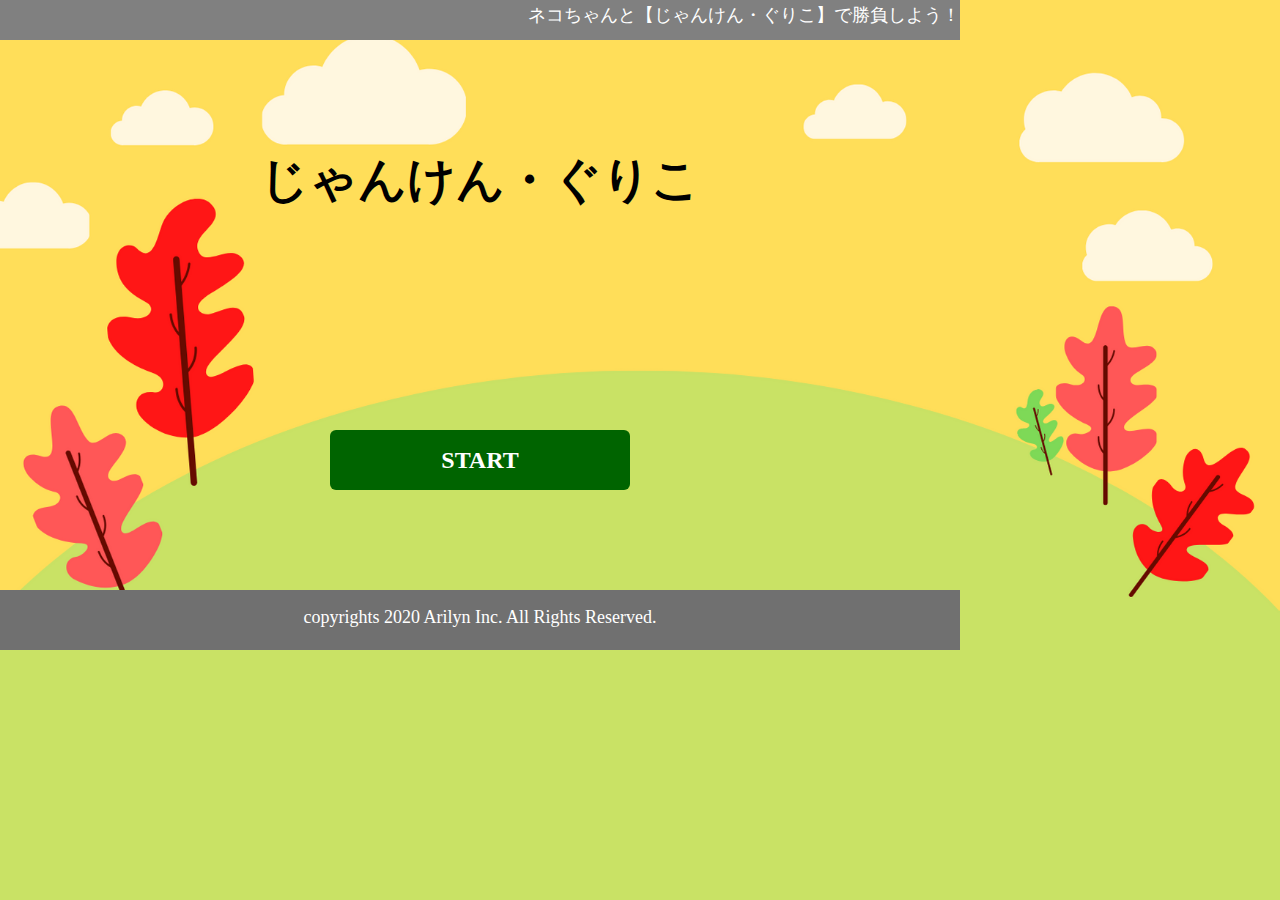
==== index.html @ df5c759a "20201110_first_commit" ====
<!DOCTYPE html>
<html lang="ja">

  <head>
    <meta charset="UTF-8">
    <meta name="viewport" content="width=device-width, initial-scale=1.0">
    <link rel="stylesheet" href="css/sample.css">
    <title>じゃんけん・ぐりこ</title>
  </head>

  <body>
    <header>
      <p>ネコちゃんと【じゃんけん・ぐりこ】で勝負しよう！</p>
    </header>

    <h1>じゃんけん・ぐりこ</h1>
    <main class="lets_start">
      <div class="start_btn"><a class="start_text" href="page1.html">START</a></div>
    </main>
    <footer>
      <p>copyrights 2020 Arilyn Inc. All Rights Reserved.</p>
    </footer>
  </body>

</html>
---- css/sample.css ----
header {
    background-color: gray;
    color: white;
    height: 40px;
  }
  
  header p {
    font-size: 18px;
    display: flex;
    justify-content: flex-end;
    margin: 0;
  }  

body {
    margin:0;
    padding:0;
    text-align: center;
    font-size: 24px;
    font-family: Roboto, "ヒラギノ角ゴ Pro W3", "メイリオ", "sans-serif", "Yu Gothic Medium", "游ゴシック Medium", "YuGothic", "游ゴシック体";
    line-height: 1.75;
    width: 960px;
    background: url(../img/battle_background.png);
    background-size: cover;
}

h1 {
    width: 100%;
    height: 280px;
    background-size: cover;
    font-size: 48px;
    color: black;
	display: flex;
    justify-content: center;
    align-items: center;
    margin: 0;
    margin-bottom: 40px;
}

.lets_start {
    height: 200px;
    display: flex;
	justify-content: center;
	align-items: center; 
}

.start_btn {
    font-weight: bold;
	width: 300px;
    height: 60px;
	border-radius: 6px;
	text-align: center;
	background-color: darkgreen;
	display: flex;
	justify-content: center;
    align-items: center;
}

.start_text {
    text-decoration: none;
    color: white;
    font-size: 24px;
    font-weight: bolder;
}

footer {
    height: 40px;
	background-color: #707070;
	color: white;
	font-size: 18px;
	line-height: 100%;
	padding-bottom: 20px;
	display: flex;
    justify-content: center;
    margin-top: 30px;
}
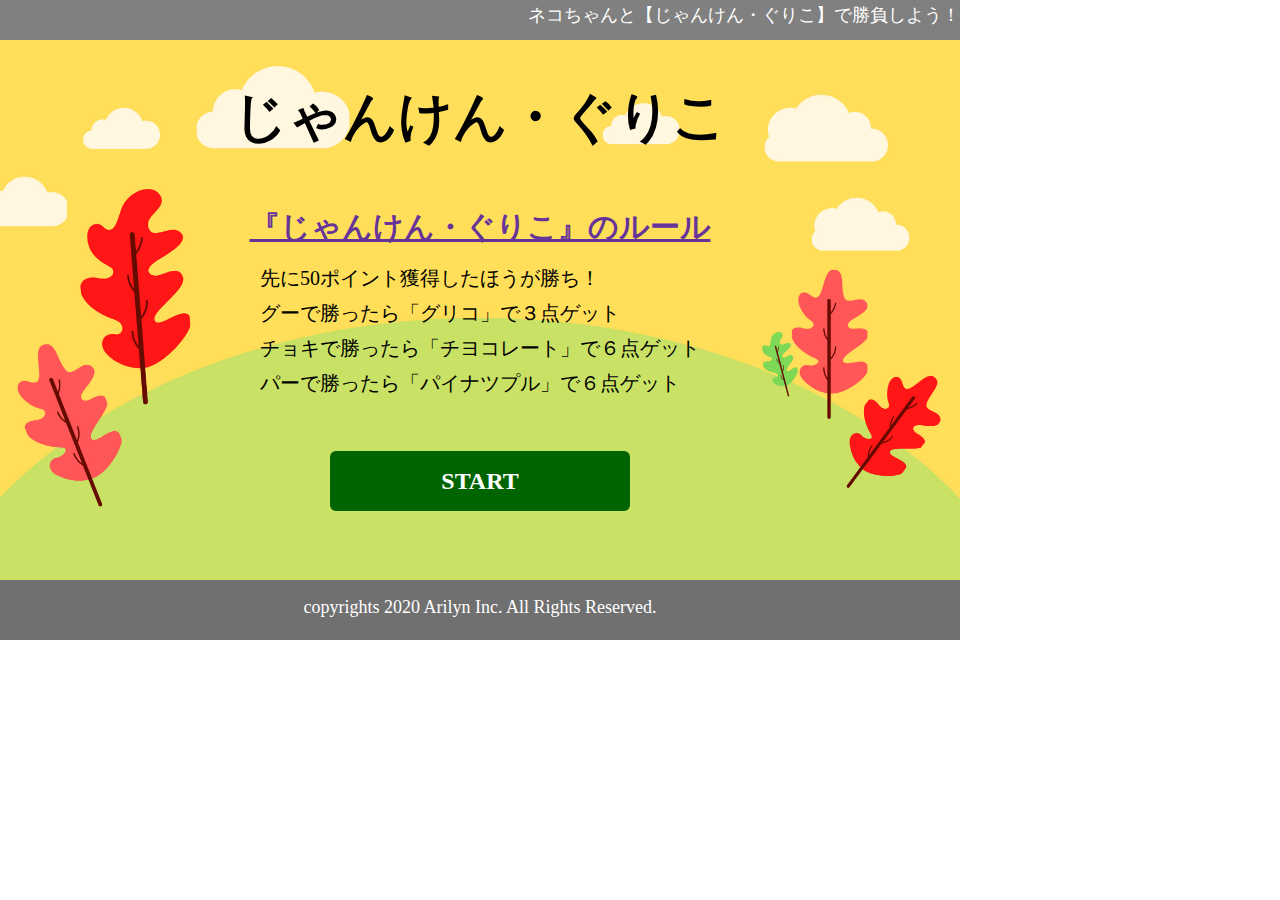
==== commit 914846f8: "20201111_@home" ====
--- a/index.html
+++ b/index.html
@@ -13,10 +13,27 @@
       <p>ネコちゃんと【じゃんけん・ぐりこ】で勝負しよう！</p>
     </header>
 
-    <h1>じゃんけん・ぐりこ</h1>
-    <main class="lets_start">
-      <div class="start_btn"><a class="start_text" href="page1.html">START</a></div>
-    </main>
+    <div class="title">
+      <h1>じゃんけん・ぐりこ</h1>
+  
+      <div class="rule_title">
+        <p>『じゃんけん・ぐりこ』のルール</p>
+      </div>
+  
+      <div class="rule">
+        <ul class="rule_list">
+          <li>先に50ポイント獲得したほうが勝ち！</li>
+          <li>グーで勝ったら「グリコ」で３点ゲット</li>
+          <li>チョキで勝ったら「チヨコレート」で６点ゲット</li>
+          <li>パーで勝ったら「パイナツプル」で６点ゲット</li>
+        </ul>
+      </div>
+
+      <main class="lets_start">
+        <div class="start_btn"><a class="start_text" href="battle.html">START</a></div>
+      </main>
+    </div>
+
     <footer>
       <p>copyrights 2020 Arilyn Inc. All Rights Reserved.</p>
     </footer>
--- a/css/sample.css
+++ b/css/sample.css
@@ -14,30 +14,51 @@
 body {
     margin:0;
     padding:0;
+    width: 960px;
     text-align: center;
     font-size: 24px;
     font-family: Roboto, "ヒラギノ角ゴ Pro W3", "メイリオ", "sans-serif", "Yu Gothic Medium", "游ゴシック Medium", "YuGothic", "游ゴシック体";
     line-height: 1.75;
-    width: 960px;
+}
+
+.title {
+    width: 100%;
+    height: 540px;
     background: url(../img/battle_background.png);
     background-size: cover;
 }
 
 h1 {
     width: 100%;
-    height: 280px;
-    background-size: cover;
-    font-size: 48px;
+    font-size: 54px;
     color: black;
 	display: flex;
     justify-content: center;
     align-items: center;
-    margin: 0;
-    margin-bottom: 40px;
+    margin-top: 0px;
+    padding-top: 30px;
+}
+
+.rule_title {
+    width: 100%;
+    height: 60px;
+    color: rebeccapurple;
+    font-size: 30px;
+    font-weight: bolder;
+    text-decoration: underline;
+}
+
+.rule_list {
+    font-size: 20px;
+    list-style: none;
+    text-align: left;
+    margin-top: 0px;
+    margin-bottom: 0px;
+    margin-left: 220px;
 }
 
 .lets_start {
-    height: 200px;
+    height: 160px;
     display: flex;
 	justify-content: center;
 	align-items: center; 
@@ -71,5 +92,4 @@
 	padding-bottom: 20px;
 	display: flex;
     justify-content: center;
-    margin-top: 30px;
 }
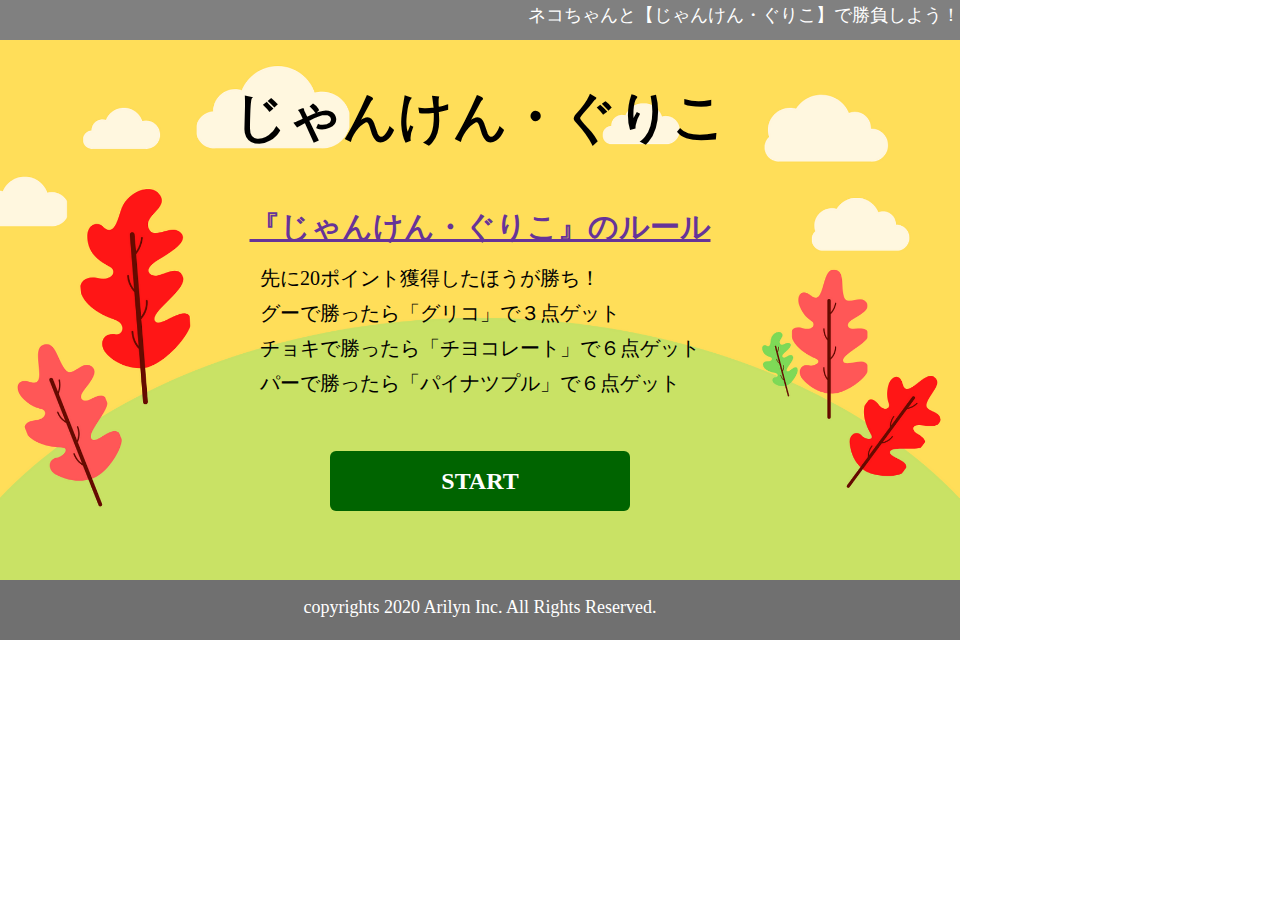
==== commit df877cca: "20201112_@home" ====
--- a/index.html
+++ b/index.html
@@ -22,7 +22,7 @@
   
       <div class="rule">
         <ul class="rule_list">
-          <li>先に50ポイント獲得したほうが勝ち！</li>
+          <li>先に20ポイント獲得したほうが勝ち！</li>
           <li>グーで勝ったら「グリコ」で３点ゲット</li>
           <li>チョキで勝ったら「チヨコレート」で６点ゲット</li>
           <li>パーで勝ったら「パイナツプル」で６点ゲット</li>
